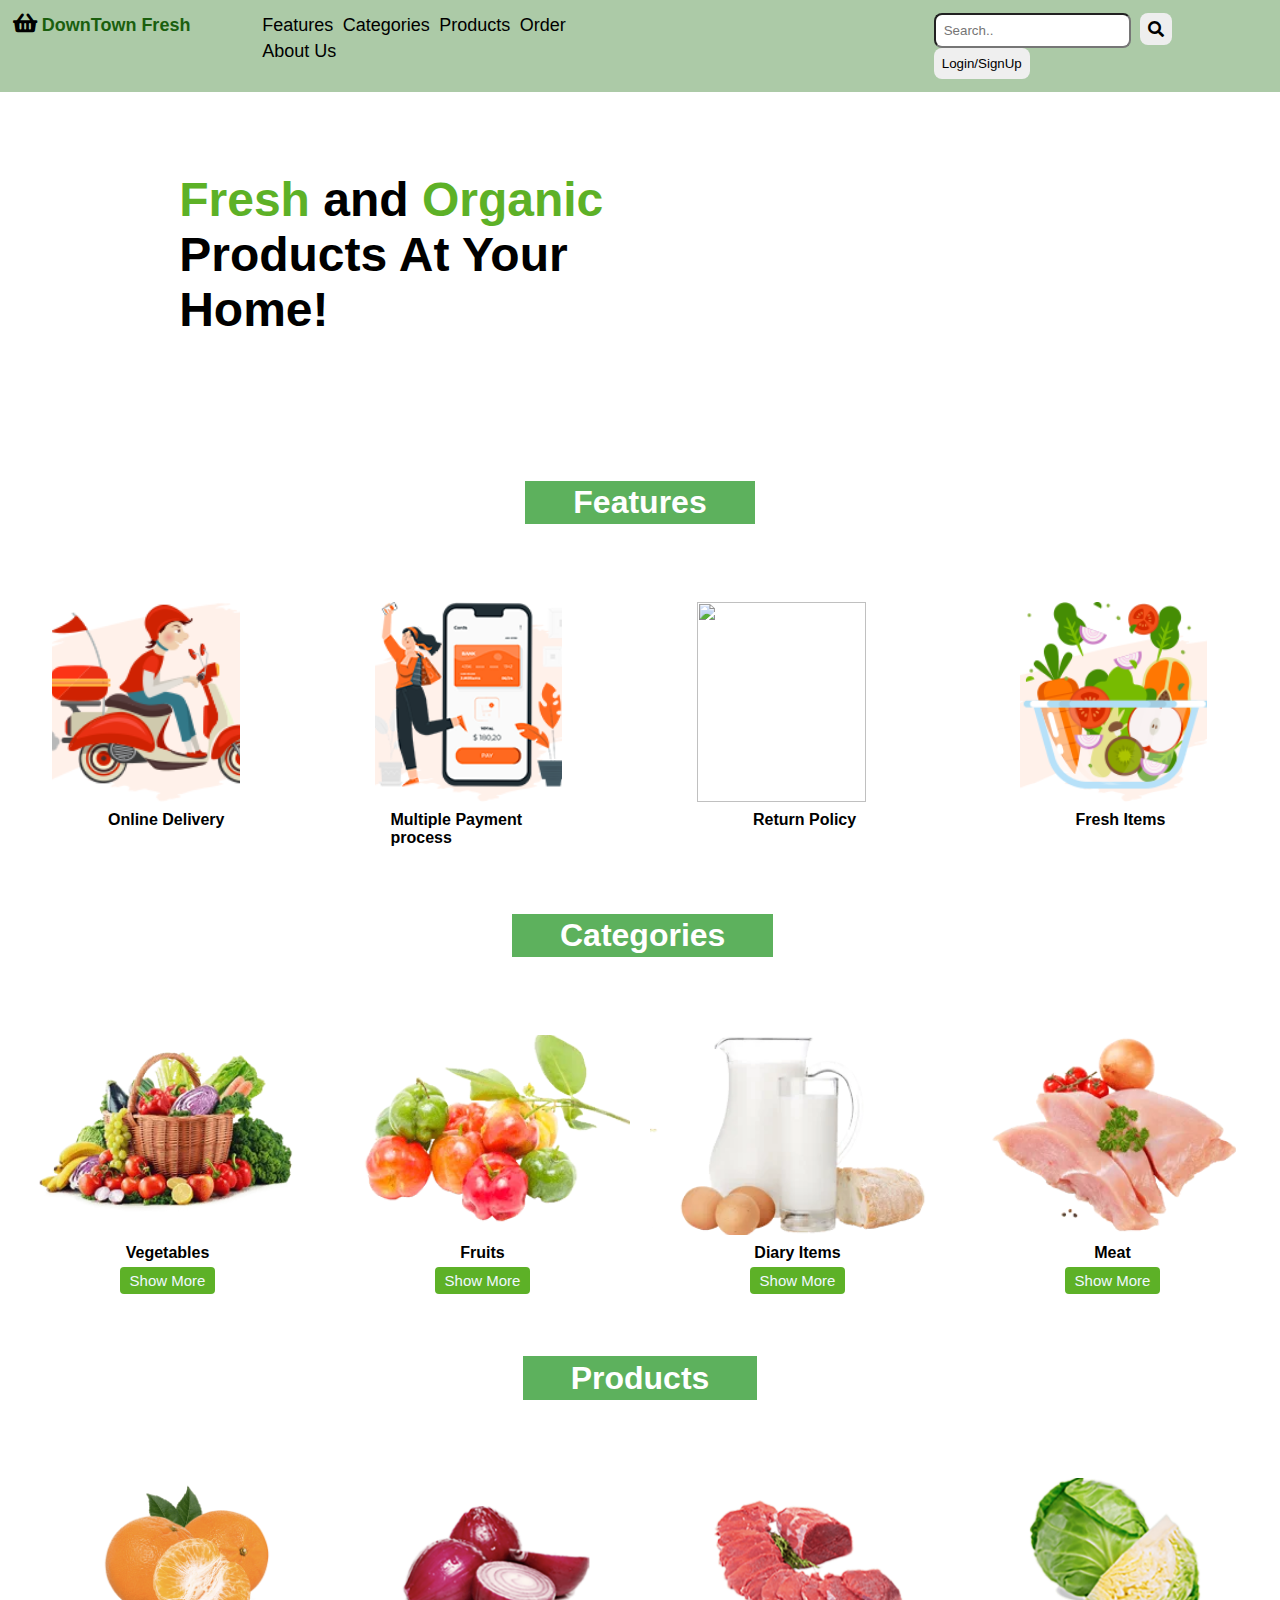
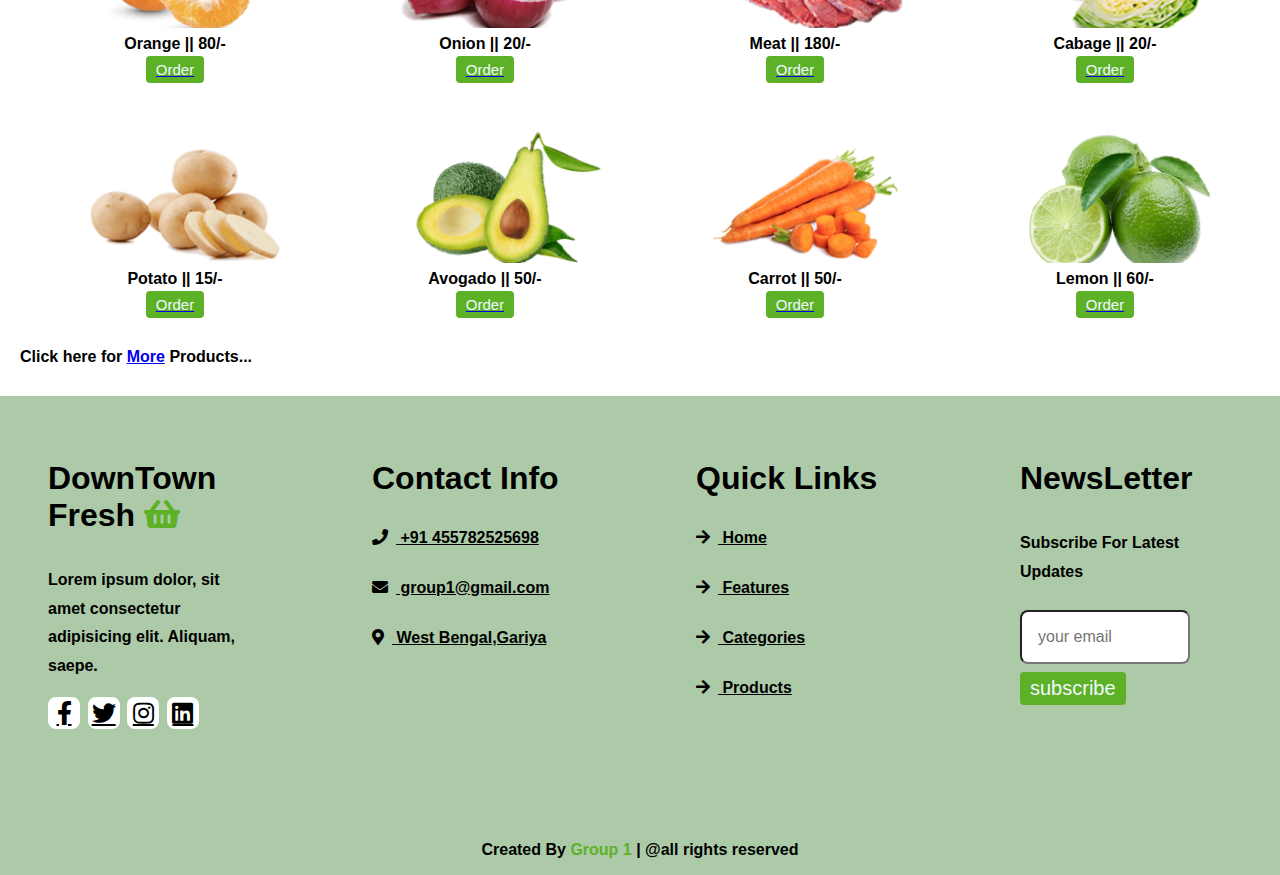
==== index.html @ 93755191 "Add files via upload" ====
<!DOCTYPE html>
<html lang="en">

<head>
    <meta charset="UTF-8">
    <meta http-equiv="X-UA-Compatible" content="IE=edge">
    <meta name="viewport" content="width=device-width, initial-scale=1.0">
    <link rel="stylesheet" href="https://unpkg.com/swiper@7/swiper-bundle.min.css" />

    <!-- font awesome cdn link  -->
    <link rel="stylesheet" href="https://cdnjs.cloudflare.com/ajax/libs/font-awesome/5.15.4/css/all.min.css">

    <title>Grocery App</title>
    <link rel="stylesheet" type="text/css" href="Style.css">
</head>

<body>

    <nav>
        <h1 class="logo"> <i class="fas fa-shopping-basket"></i>DownTown Fresh</h1>
        <ul>

            <a href="#features">
                <li>Features</li>
            </a>
            <a href="#categories">
                <li>Categories</li>
            </a>
            <a href="#products">
                <li>Products</li>
            </a>
            <a href="order.html">
                <li>Order</li>
            </a>
            <a href="#aboutUs">
                <li>About Us</li>
            </a>
        </ul>
        <div class="icons">
            <input type="text" placeholder="Search..">
            <div class="fas fa-search" id="search-btn"></div>
            <!-- <div class="fas fa-user" id="login-btn"></div> -->
            <a href="login.html"><button type="button" class="btn">Login/SignUp</button></a>
        </div>

    </nav>

    <section class="home" id="home">

        <div class="content">
            <h3><span>Fresh</span> and <span>Organic</span> Products At Your Home!</h3>
            <!-- <button type="button" class="btn">Shop Now</button> -->
        </div>

    </section>
    <h1 class="hd-f" id="features"><span>Features</span></h1>
    <section class="features">
        <div class="feature">
            <img src="images/delivery.png">
            <h4>Online Delivery</h4>
        </div>
        <div class="feature">
            <img src="images/online-pay.png">
            <h4 class="payment">Multiple Payment process</h4>
        </div>
        <div class="feature">
            <img src="https://encrypted-tbn0.gstatic.com/images?q=tbn:ANd9GcQfy2dugJ2onGwl-xZr5nXdj823D1UQsza_LA&usqp=CAU">
            <h4>Return Policy</h4>
        </div>
        <div class="feature">
            <img src="images/fresh.png">
            <h4>Fresh Items</h4>
        </div>
    </section>
    <h1 class="hd-c" id="categories"><span>Categories</span></h1>
    <section class="categories">
        <div class="category">
            <img src="images/cat-1.png">
            <h4>Vegetables</h4>
            <button>Show More</button>
        </div>
        <div class="category">
            <img src="images/cat-2.png">
            <h4>Fruits</h4>
            <button>Show More</button>
        </div>
        <div class="category">
            <img src="images/cat-3.png">
            <h4>Diary Items</h4>
            <button>Show More</button>
        </div>
        <div class="category">
            <img src="images/cat-4.png">
            <h4>Meat</h4>
            <button>Show More</button>
        </div>
    </section>

    <h1 class="hd-pro"><span>Products</span></h1>
    <section class="products">
        <div class="product">
            <img src="images/product-1.png">
            <h4>Orange || 80/-</h4>
            <a href="login.html"><button>Order</button></a>
        </div>
        <div class="product">
            <img src="images/product-2.png">
            <h4>Onion || 20/-</h4>
            <a href="login.html"><button>Order</button></a>
        </div>
        <div class="product" id="products">
            <img src="images/product-3.png">
            <h4>Meat || 180/-</h4>
            <a href="login.html"><button>Order</button></a>
        </div>
        <div class="product">
            <img src="images/product-4.png">
            <h4>Cabage || 20/-</h4>
            <a href="login.html"><button>Order</button></a>
        </div>
        <div class="product">
            <img src="images/product-5.png">
            <h4>Potato || 15/-</h4>
            <a href="login.html"><button>Order</button></a>
        </div>
        <div class="product">
            <img src="images/product-6.png">
            <h4>Avogado || 50/-</h4>
            <a href="login.html"><button>Order</button></a>
        </div>
        <div class="product">
            <img src="images/product-7.png">
            <h4>Carrot || 50/-</h4>
            <a href="login.html"><button>Order</button></a>
        </div>
        <div class="product">
            <img src="images/product-8.png">
            <h4>Lemon || 60/-</h4>
            <a href="login.html"><button>Order</button></a>
        </div>
        <div class="more"><b>Click here for <b><a href="#">More</a><b> Products...<b></div>
    </section>

    <section class="footer" id="aboutUs">

        <div class="box-container">

            <div class="box">
                <h3> DownTown Fresh <i class="fas fa-shopping-basket"></i> </h3>
                <p>Lorem ipsum dolor, sit amet consectetur adipisicing elit. Aliquam, saepe.</p>
                <div class="share">
                    <a href="#" class="fab fa-facebook-f"></a>
                    <a href="#" class="fab fa-twitter"></a>
                    <a href="#" class="fab fa-instagram"></a>
                    <a href="#" class="fab fa-linkedin"></a>
                </div>
            </div>

            <div class="box">
                <h3>Contact Info</h3>
                <a href="#" class="links"> <i class="fas fa-phone"></i> +91 455782525698</a>
                <a href="#" class="links"> <i class="fas fa-envelope"></i> group1@gmail.com </a>
                <a href="#" class="links"> <i class="fas fa-map-marker-alt"></i> West Bengal,Gariya </a>
            </div>

            <div class="box">
                <h3>Quick Links</h3>
                <a href="#home" class="links"> <i class="fas fa-arrow-right"></i> Home </a>
                <a href="#features" class="links"> <i class="fas fa-arrow-right"></i> Features </a>
                <a href="#categories" class="links"> <i class="fas fa-arrow-right"></i> Categories </a>
                <a href="#products" class="links"> <i class="fas fa-arrow-right"></i> Products </a>
            </div>

            <div class="box">
                <h3>NewsLetter</h3>
                <p>Subscribe For Latest Updates</p>
                <input type="email" placeholder="your email" class="email">
                <input type="submit" value="subscribe" class="btn">
                <!-- <img src="images/payment.png" class="payment-img" alt=""> -->
            </div>

        </div>

        <div class="credit"> Created By <span> Group 1 </span> | @all rights reserved </div>

    </section>
</body>

</html>
---- Style.css ----
* {
    margin: 0;
    padding: 0;
    font-family: sans-serif;
    box-sizing: border-box;
}

nav {
    display: flex;
    background-color: rgb(172, 202, 167);
    padding: 1%;
}

h1 i {
    color: black;
    margin-left: auto;
    padding-right: 2%;
    font-size: larger;
}

h1 {
    color: rgb(26, 95, 14);
    font-size: large;
    width: 20%;
}

nav ul {
    display: inline-block;
    /* place-items: center; */
    list-style-type: none;
}

nav ul a {
    display: inline-block;
    padding: 2.5px;
    text-decoration: none;
    transition: 0.2s ease-in;
    color: black;
    font-size: large;
}

nav ul a:hover {
    background-color: rgb(93, 201, 93);
    color: aliceblue;
}

nav .icons {
    margin-left: 18rem;
}

nav .icons div {
    height: 2rem;
    width: 2rem;
    line-height: 2rem;
    border-radius: .5rem;
    background: #eee;
    color: black;
    font-size: 1rem;
    margin-left: .3rem;
    cursor: pointer;
    text-align: center;
}

nav .icons div:hover {
    background: rgb(93, 177, 39);
    color: #fff;
}

nav .icons input {
    padding: .5rem;
    border-radius: .5rem;
}

nav .icons button {
    padding: .5rem;
    border-radius: .5rem;
    border: none;
}

nav .icons button:hover {
    background: rgb(93, 177, 39);
    color: #fff;
}

.home {
    display: flex;
    align-items: center;
    justify-content: center;
    background: url(https://www.fultonbank.com/-/media/Feature/Teaser/Education-Center/Budget/Groceries_TN.ashx) no-repeat;
    background-position: center;
    background-size: cover;
    padding-top: 5rem;
    padding-bottom: 7rem;
    height: auto;
}

.home .content {
    width: 60rem;
}

.home .content h3 {
    color: black;
    font-size: 3rem;
    margin-left: 2%;
    margin-right: 50%;
}

.home .content h3 span {
    color: rgb(93, 177, 39);
}

.home .content p {
    color: var(--light-color);
    font-size: 1.7rem;
    padding: 1rem 0;
    line-height: 1.8;
}

.home .btn {
    margin-top: 10%;
    display: inline-block;
    background-color: rgb(215, 228, 213);
    border-radius: 1rem;
    font-size: large;
    width: 10%;
    height: 30%;
    margin-left: 2%;
    margin-right: 50%;
}

.home .btn:hover {
    background-color: rgb(93, 177, 39);
    color: aliceblue;
}

.hd-pro {
    text-align: center;
    padding: 2rem 0;
    padding-bottom: 3rem;
    font-size: 2rem;
    color: rgb(12, 12, 12);
    margin-left: 40%;
}

.hd-pro span {
    background: rgb(93, 177, 93);
    color: #fff;
    display: inline-block;
    padding: .2rem 3rem;
}

.hd-c {
    text-align: center;
    padding: 2rem 0;
    padding-bottom: 3rem;
    font-size: 2rem;
    color: rgb(12, 12, 12);
    margin-left: 40%;
}

.hd-c span {
    background: rgb(93, 177, 93);
    color: #fff;
    display: inline-block;
    padding: .2rem 3rem;
}

.hd-f {
    text-align: center;
    padding: 2rem 0;
    padding-bottom: 3rem;
    font-size: 2rem;
    color: rgb(12, 12, 12);
    margin-left: 40%;
}

.hd-f span {
    background: rgb(93, 177, 93);
    color: #fff;
    display: inline-block;
    padding: .2rem 3rem;
}

.products {
    display: grid;
    grid-template-columns: repeat(4, 1fr);
    padding: 30px 20px;
    /* grid-column-gap: 5px; */
    grid-row-gap: 30px;
}

.product img {
    width: 100%;
    height: 150px;
    padding-left:20px ;
    object-fit: cover;
    cursor: pointer;
    transition: 0.2s ease;
}

.product img:hover {
    transform: scale(1.08);
}

.product h4 {
    padding: 3px;
    text-align: center;
}

.product button {
    padding: 5px 10px;
    border: none;
    outline: none;
    background-color: rgb(93, 177, 39);
    color: aliceblue;
    cursor: pointer;
    border-radius: 4px;
    font-size: 15px;
    display: block;
    margin: 0 auto;
    transition: 0.2s all;
}

.product button:hover {
    transform: scale(1.08);
}

.categories {
    display: grid;
    grid-template-columns: repeat(4, 1fr);
    padding: 30px 20px;
    grid-column-gap: 20px;
    grid-row-gap: 30px;
}

.category img {
    width: 100%;
    height: 200px;
    object-fit: cover;
    cursor: pointer;
    transition: 0.2s ease;
}

.category img:hover {
    transform: scale(1.08);
}

.category h4 {
    padding: 5px;
    text-align: center;
}

.category button {
    padding: 5px 10px;
    border: none;
    outline: none;
    background-color: rgb(93, 177, 39);
    color: aliceblue;
    cursor: pointer;
    border-radius: 4px;
    font-size: 15px;
    display: block;
    margin: 0 auto;
    transition: 0.2s all;
}

.category button:hover {
    transform: scale(1.08);
}

.features {
    display: grid;
    grid-template-columns: repeat(4, 1fr);
    padding: 30px 20px;
    grid-column-gap: 50px;
    grid-row-gap: 30px;
}

.feature {
    padding-left: 2rem;
    padding-right: 2rem;
    position: center;
}

.feature .payment {
    padding-left: 1rem;
}

.feature img {
    width: 90%;
    height: 200px;
    object-fit: cover;
    cursor: pointer;
    transition: 0.2s ease;
}

.feature img:hover {
    transform: scale(1.08);
}

.feature h4 {
    padding: 5px;
    /* text-align: center; */
    padding-left: 3.5rem;
}

.footer {
    background: rgb(172, 202, 167);
}

.footer .box-container {
    display: grid;
    grid-template-columns: repeat(auto-fit, minmax(10rem, 1fr));
    gap: 1rem;
}

.footer .box-container .box {
    padding: 3rem;
}

.footer .box-container .box h3 {
    font-size: 2rem;
    color: black;
    padding: 1rem 0;
}

.footer .box-container .box h3 i {
    color: rgb(93, 177, 39);
}

.footer .box-container .box .links {
    display: block;
    font-size: 1rem;
    color: black;
    padding: 1rem 0;
}

.footer .box-container .box .links i {
    color: black;
    padding-right: .5rem;
}

.footer .box-container .box .links:hover i {
    padding-right: 2rem;
    color: rgb(93, 177, 39);
}

.footer .box-container .box p {
    line-height: 1.8;
    font-size: 1rem;
    color: black;
    padding: 1rem 0;
}

.footer .box-container .box .share a {
    height: 2rem;
    width: 2rem;
    line-height: 2rem;
    border-radius: .5rem;
    font-size: 1.5rem;
    color: black;
    margin-right: .2rem;
    background: white;
    text-align: center;
}

.footer .box-container .box .share a:hover {
    background: rgb(93, 177, 39);
    color: #fff;
}

.footer .box-container .box .email {
    width: 80%;
    margin: .5rem 0;
    padding: 1rem;
    border-radius: .5rem;
    background: white;
    font-size: 1rem;
    color: black;
    text-transform: none;
}

.footer .box-container .box .payment-img {
    margin-top: 2rem;
    height: 3rem;
    display: block;
}

.footer .credit {
    text-align: center;
    margin-top: 2rem;
    padding: 1rem;
    padding-top: 2rem;
    font-size: 1rem;
    color: black;
    border-top: rgb(93, 177, 39);
}

.footer .credit span {
    color: rgb(93, 177, 39);
}

.footer .box .btn {
    padding: 5px 10px;
    border: none;
    outline: none;
    background-color: rgb(93, 177, 39);
    color: aliceblue;
    cursor: pointer;
    border-radius: 4px;
    font-size: 20px;
    margin: 0 auto;
    transition: 0.2s all;
}

.footer .box .btn:hover {
    transform: scale(1.08);
}

@media screen and (max-width:1000px) {
    .products {
        grid-template-columns: repeat(2, 1fr);
    }
    .features {
        grid-template-columns: repeat(2, 1fr);
    }
    .categories {
        grid-template-columns: repeat(2, 1fr);
    }
}

@media screen and (max-width:760px) {
    nav ul a {
        padding: 5px;
        text-decoration: none;
        transition: 0.2s ease-in;
        color: black;
        font-size: larger;
    }
    nav .icons {
        margin-left: 5rem;
    }
    .products {
        grid-template-columns: repeat(1, 1fr);
    }
    .features {
        grid-template-columns: repeat(1, 1fr);
    }
    .footer {
        text-align: center;
        grid-template-columns: repeat(2, 1fr);
    }
    .categories {
        grid-template-columns: repeat(1, 1fr);
    }
    .icons input {
        display: none;
    }
}

@media (max-width:450px) {
    /* html {
        font-size: 50%;
    } */
    .heading {
        font-size: 2.5rem;
    }
    .footer {
        text-align: center;
        grid-template-columns: repeat(2, 1fr);
    }
    .footer .box-container .box .payment-img {
        margin: 2rem auto;
    }
}
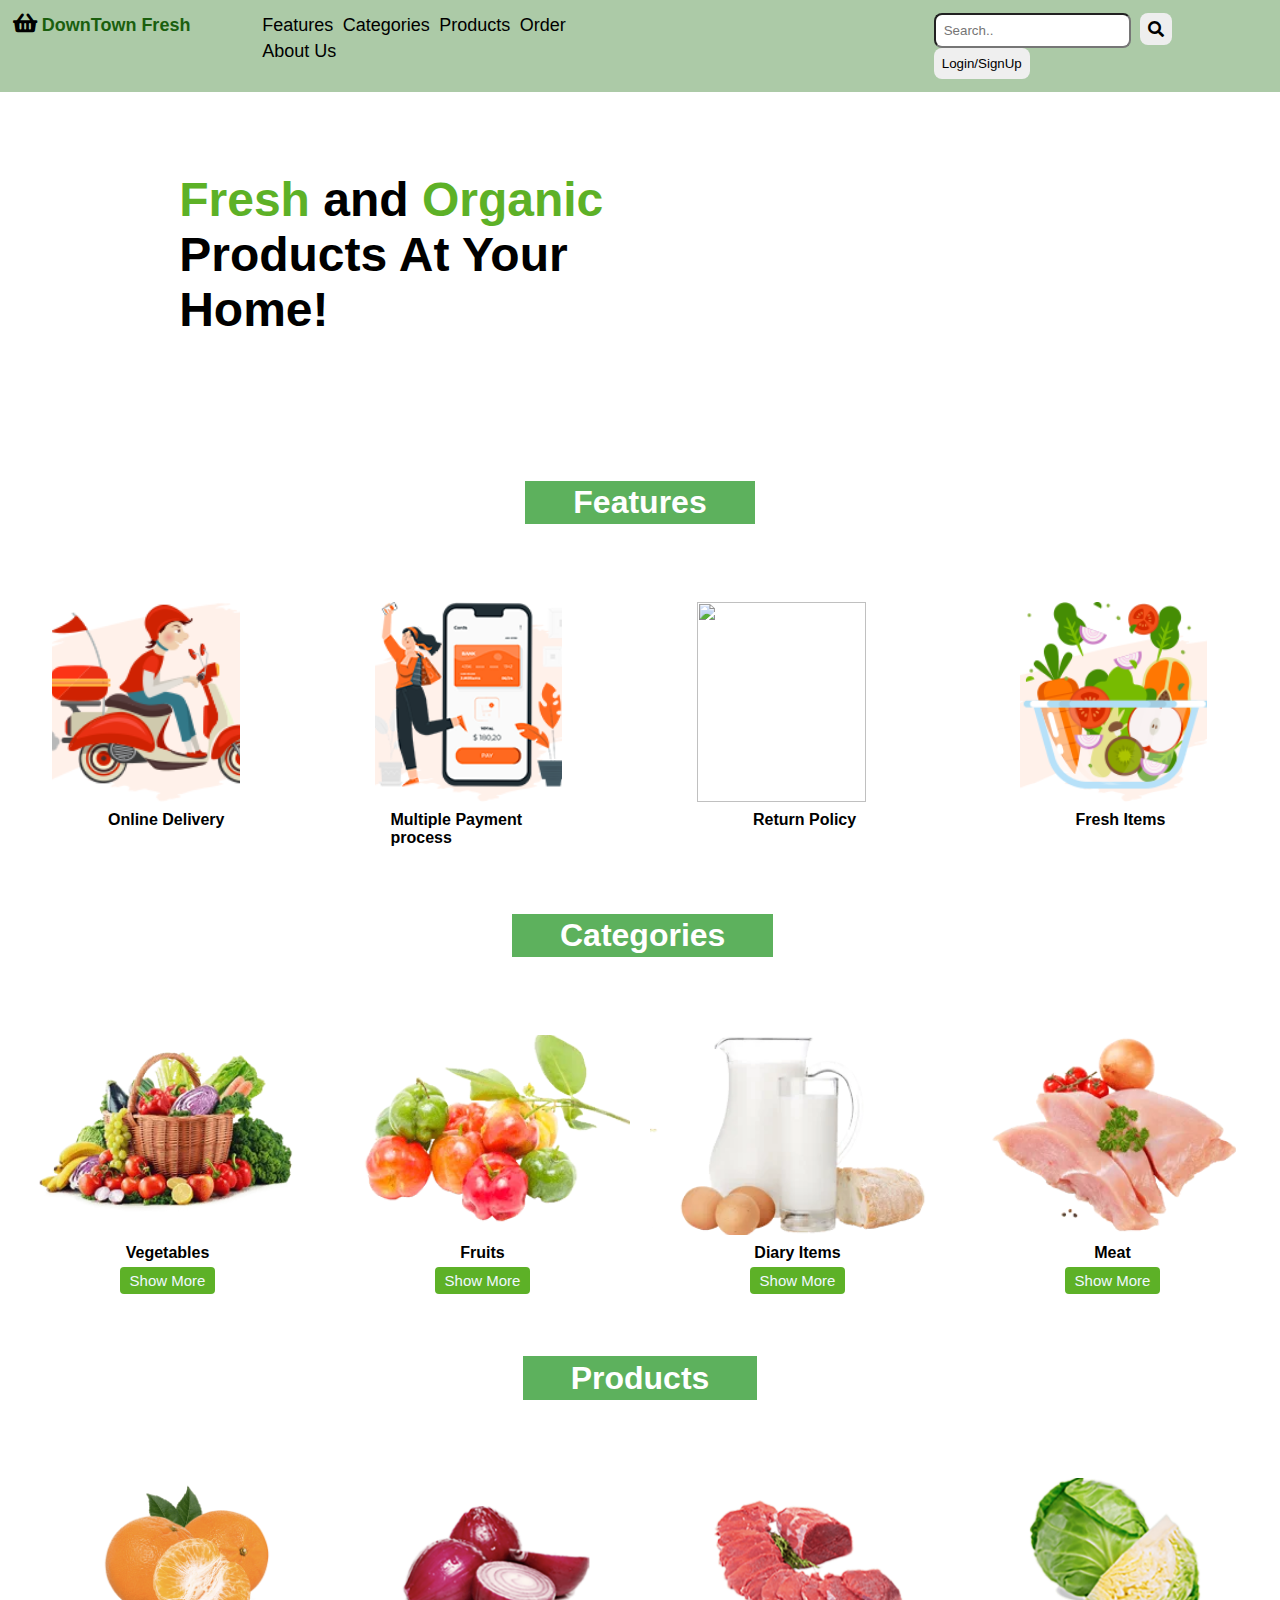
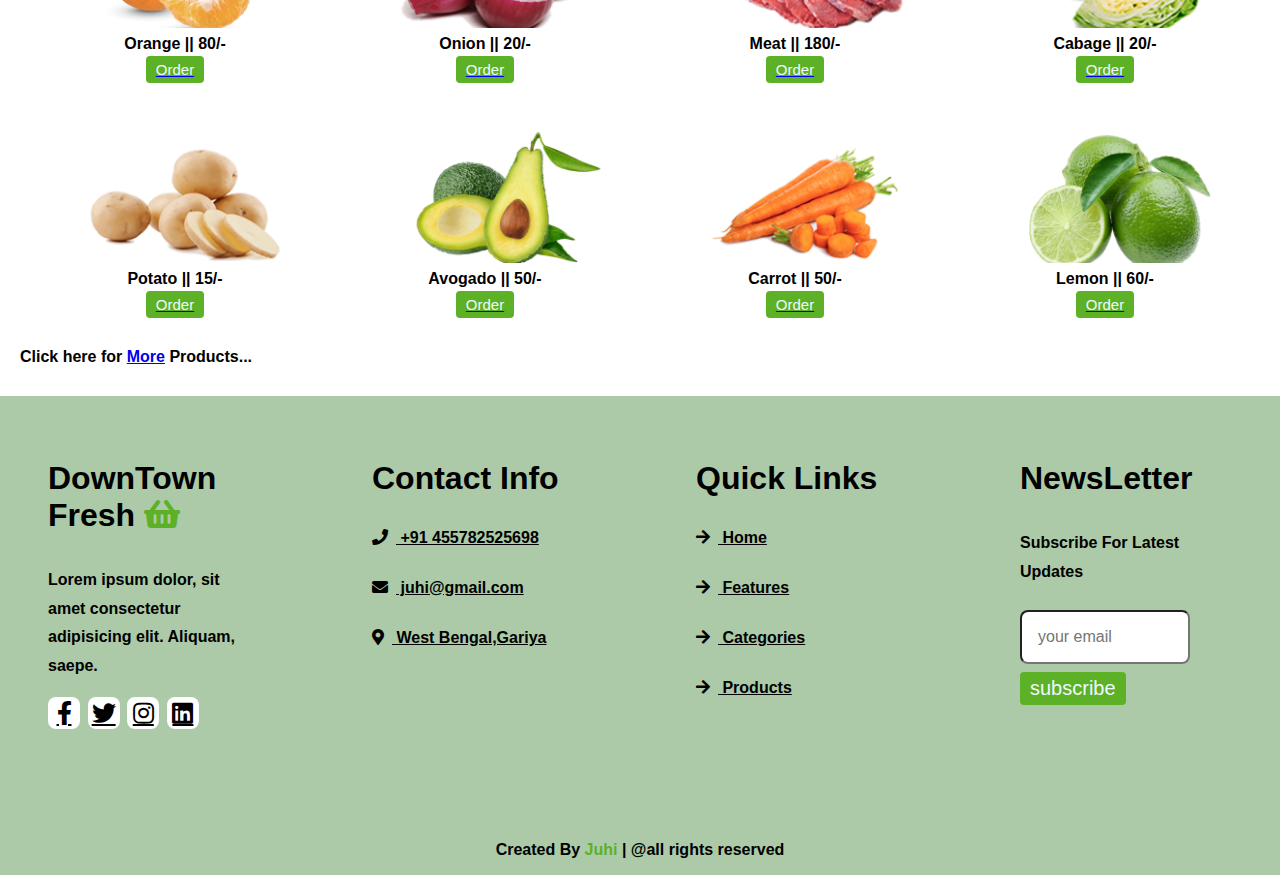
==== commit fd558678: "Update index.html" ====
--- a/index.html
+++ b/index.html
@@ -159,7 +159,7 @@
             <div class="box">
                 <h3>Contact Info</h3>
                 <a href="#" class="links"> <i class="fas fa-phone"></i> +91 455782525698</a>
-                <a href="#" class="links"> <i class="fas fa-envelope"></i> group1@gmail.com </a>
+                <a href="#" class="links"> <i class="fas fa-envelope"></i> juhi@gmail.com </a>
                 <a href="#" class="links"> <i class="fas fa-map-marker-alt"></i> West Bengal,Gariya </a>
             </div>
 
@@ -181,9 +181,9 @@
 
         </div>
 
-        <div class="credit"> Created By <span> Group 1 </span> | @all rights reserved </div>
+        <div class="credit"> Created By <span> Juhi </span> | @all rights reserved </div>
 
     </section>
 </body>
 
-</html>+</html>
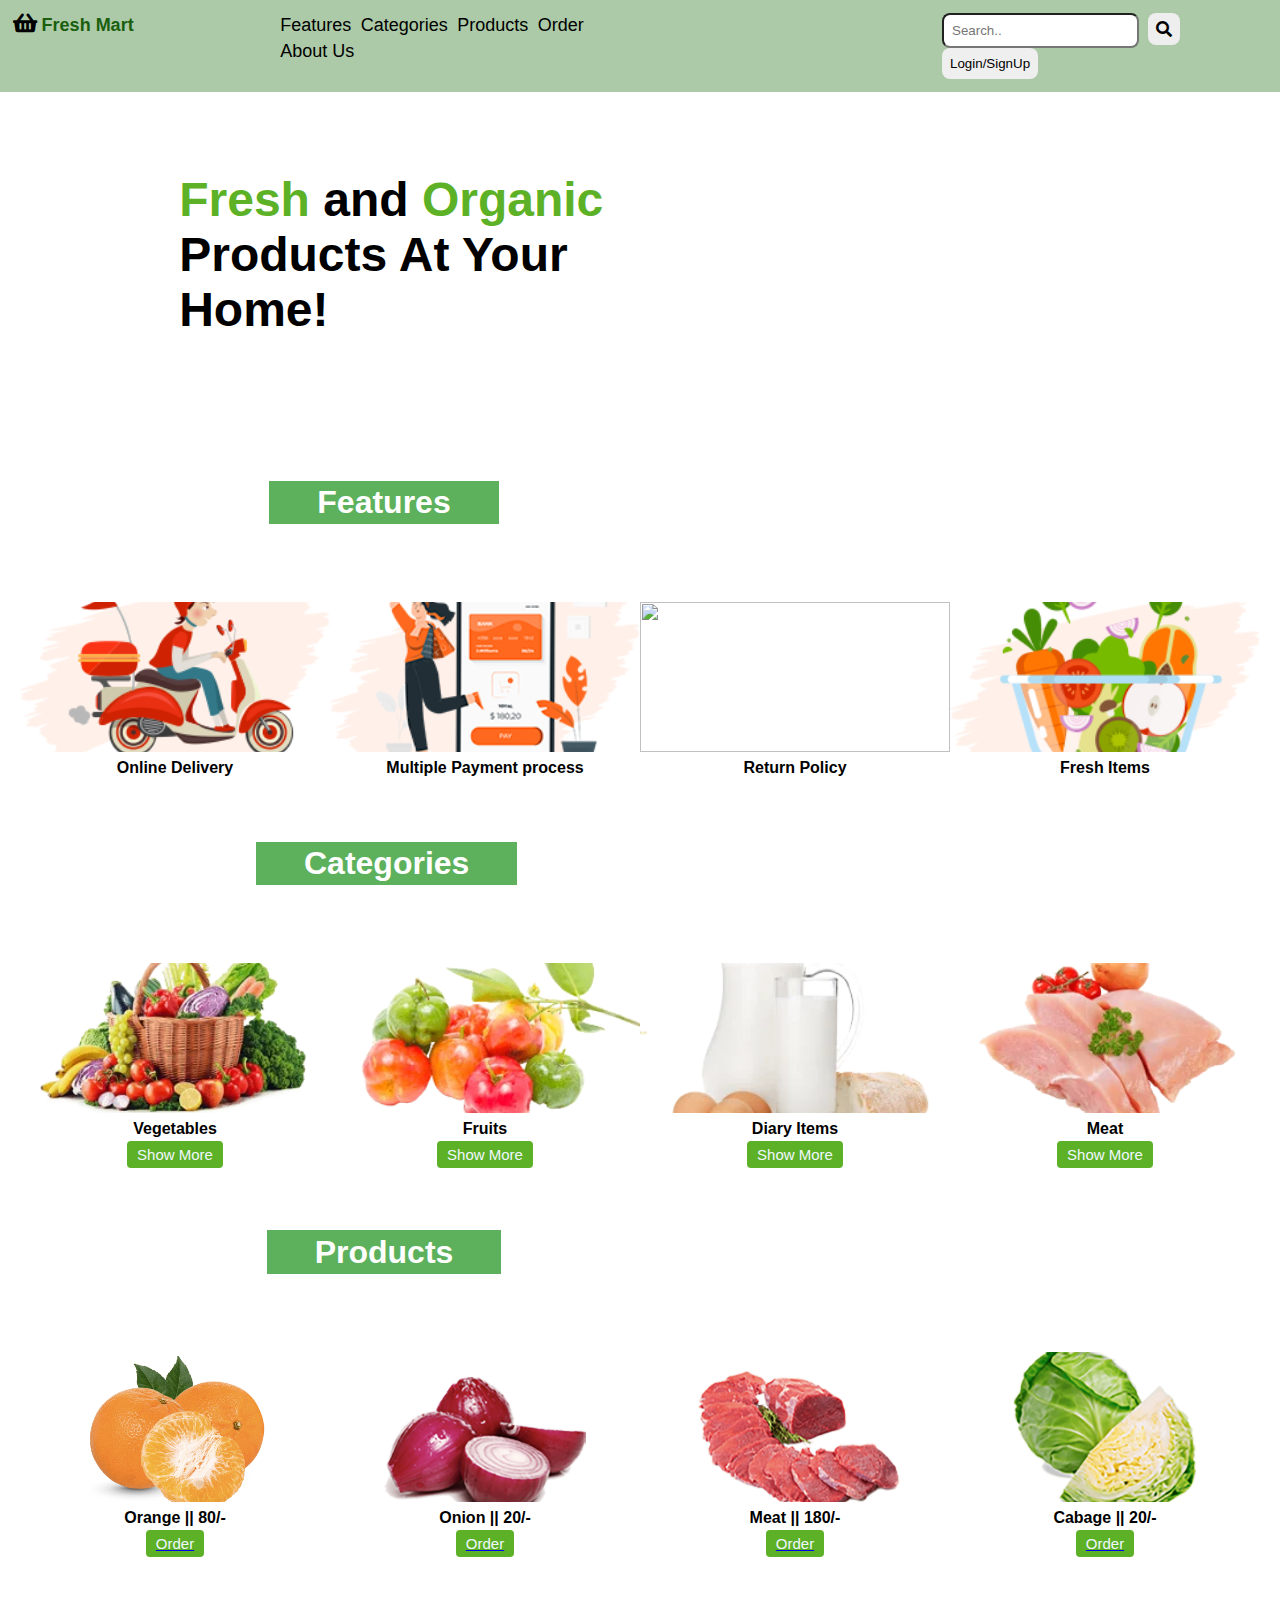
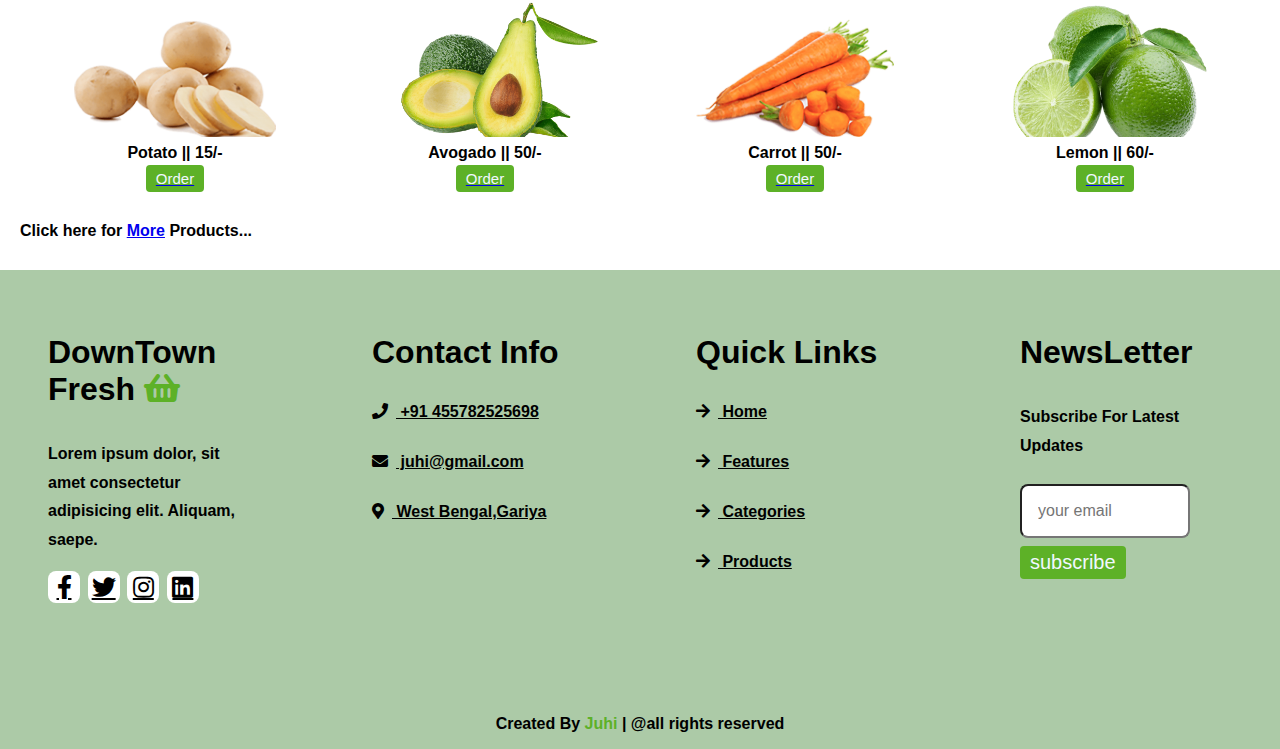
==== commit 4dd584a1: "Add files via upload" ====
--- a/index.html
+++ b/index.html
@@ -17,7 +17,7 @@
 <body>
 
     <nav>
-        <h1 class="logo"> <i class="fas fa-shopping-basket"></i>DownTown Fresh</h1>
+        <h1 class="logo"> <i class="fas fa-shopping-basket"></i>Fresh Mart</h1>
         <ul>
 
             <a href="#features">
--- a/Style.css
+++ b/Style.css
@@ -26,8 +26,8 @@
 
 nav ul {
     display: inline-block;
-    /* place-items: center; */
     list-style-type: none;
+    padding-left: 1.5rem;
 }
 
 nav ul a {
@@ -133,47 +133,19 @@
     color: aliceblue;
 }
 
-.hd-pro {
+.hd-pro,
+.hd-c,
+.hd-f {
     text-align: center;
     padding: 2rem 0;
     padding-bottom: 3rem;
     font-size: 2rem;
     color: rgb(12, 12, 12);
-    margin-left: 40%;
-}
-
-.hd-pro span {
-    background: rgb(93, 177, 93);
-    color: #fff;
-    display: inline-block;
-    padding: .2rem 3rem;
-}
-
-.hd-c {
-    text-align: center;
-    padding: 2rem 0;
-    padding-bottom: 3rem;
-    font-size: 2rem;
-    color: rgb(12, 12, 12);
-    margin-left: 40%;
-}
-
-.hd-c span {
-    background: rgb(93, 177, 93);
-    color: #fff;
-    display: inline-block;
-    padding: .2rem 3rem;
-}
-
-.hd-f {
-    text-align: center;
-    padding: 2rem 0;
-    padding-bottom: 3rem;
-    font-size: 2rem;
-    color: rgb(12, 12, 12);
-    margin-left: 40%;
-}
-
+    margin-left: 20%;
+}
+
+.hd-pro span,
+.hd-c span,
 .hd-f span {
     background: rgb(93, 177, 93);
     color: #fff;
@@ -181,33 +153,41 @@
     padding: .2rem 3rem;
 }
 
-.products {
+.products,
+.categories,
+.features {
     display: grid;
     grid-template-columns: repeat(4, 1fr);
     padding: 30px 20px;
-    /* grid-column-gap: 5px; */
     grid-row-gap: 30px;
 }
 
-.product img {
+.product img,
+.category img,
+.feature img {
     width: 100%;
     height: 150px;
-    padding-left:20px ;
     object-fit: cover;
     cursor: pointer;
     transition: 0.2s ease;
 }
 
-.product img:hover {
+.product img:hover,
+.category img:hover,
+.feature img:hover {
     transform: scale(1.08);
 }
 
-.product h4 {
+.product h4,
+.category h4,
+.feature h4 {
     padding: 3px;
     text-align: center;
 }
 
-.product button {
+.product button,
+.category button,
+.feature button {
     padding: 5px 10px;
     border: none;
     outline: none;
@@ -221,87 +201,10 @@
     transition: 0.2s all;
 }
 
-.product button:hover {
+.product button:hover,
+.category button:hover,
+.feature button:hover {
     transform: scale(1.08);
-}
-
-.categories {
-    display: grid;
-    grid-template-columns: repeat(4, 1fr);
-    padding: 30px 20px;
-    grid-column-gap: 20px;
-    grid-row-gap: 30px;
-}
-
-.category img {
-    width: 100%;
-    height: 200px;
-    object-fit: cover;
-    cursor: pointer;
-    transition: 0.2s ease;
-}
-
-.category img:hover {
-    transform: scale(1.08);
-}
-
-.category h4 {
-    padding: 5px;
-    text-align: center;
-}
-
-.category button {
-    padding: 5px 10px;
-    border: none;
-    outline: none;
-    background-color: rgb(93, 177, 39);
-    color: aliceblue;
-    cursor: pointer;
-    border-radius: 4px;
-    font-size: 15px;
-    display: block;
-    margin: 0 auto;
-    transition: 0.2s all;
-}
-
-.category button:hover {
-    transform: scale(1.08);
-}
-
-.features {
-    display: grid;
-    grid-template-columns: repeat(4, 1fr);
-    padding: 30px 20px;
-    grid-column-gap: 50px;
-    grid-row-gap: 30px;
-}
-
-.feature {
-    padding-left: 2rem;
-    padding-right: 2rem;
-    position: center;
-}
-
-.feature .payment {
-    padding-left: 1rem;
-}
-
-.feature img {
-    width: 90%;
-    height: 200px;
-    object-fit: cover;
-    cursor: pointer;
-    transition: 0.2s ease;
-}
-
-.feature img:hover {
-    transform: scale(1.08);
-}
-
-.feature h4 {
-    padding: 5px;
-    /* text-align: center; */
-    padding-left: 3.5rem;
 }
 
 .footer {
@@ -417,59 +320,28 @@
     transform: scale(1.08);
 }
 
-@media screen and (max-width:1000px) {
-    .products {
-        grid-template-columns: repeat(2, 1fr);
-    }
+@media only screen and (max-width: 480px) {
+    nav .icons {
+        margin-left: 3rem;
+    }
+    .products,
+    .categories,
+    .features {
+        grid-template-columns: repeat(1, 1fr);
+    }
+}
+
+@media only screen and (min-width: 481px) and (max-width: 767px) {
+    nav ul a {
+        padding: 5px;
+        font-size: larger;
+    }
+    nav .icons {
+        margin-left: 5rem;
+    }
+    .products,
+    .categories,
     .features {
         grid-template-columns: repeat(2, 1fr);
     }
-    .categories {
-        grid-template-columns: repeat(2, 1fr);
-    }
-}
-
-@media screen and (max-width:760px) {
-    nav ul a {
-        padding: 5px;
-        text-decoration: none;
-        transition: 0.2s ease-in;
-        color: black;
-        font-size: larger;
-    }
-    nav .icons {
-        margin-left: 5rem;
-    }
-    .products {
-        grid-template-columns: repeat(1, 1fr);
-    }
-    .features {
-        grid-template-columns: repeat(1, 1fr);
-    }
-    .footer {
-        text-align: center;
-        grid-template-columns: repeat(2, 1fr);
-    }
-    .categories {
-        grid-template-columns: repeat(1, 1fr);
-    }
-    .icons input {
-        display: none;
-    }
-}
-
-@media (max-width:450px) {
-    /* html {
-        font-size: 50%;
-    } */
-    .heading {
-        font-size: 2.5rem;
-    }
-    .footer {
-        text-align: center;
-        grid-template-columns: repeat(2, 1fr);
-    }
-    .footer .box-container .box .payment-img {
-        margin: 2rem auto;
-    }
-}+}
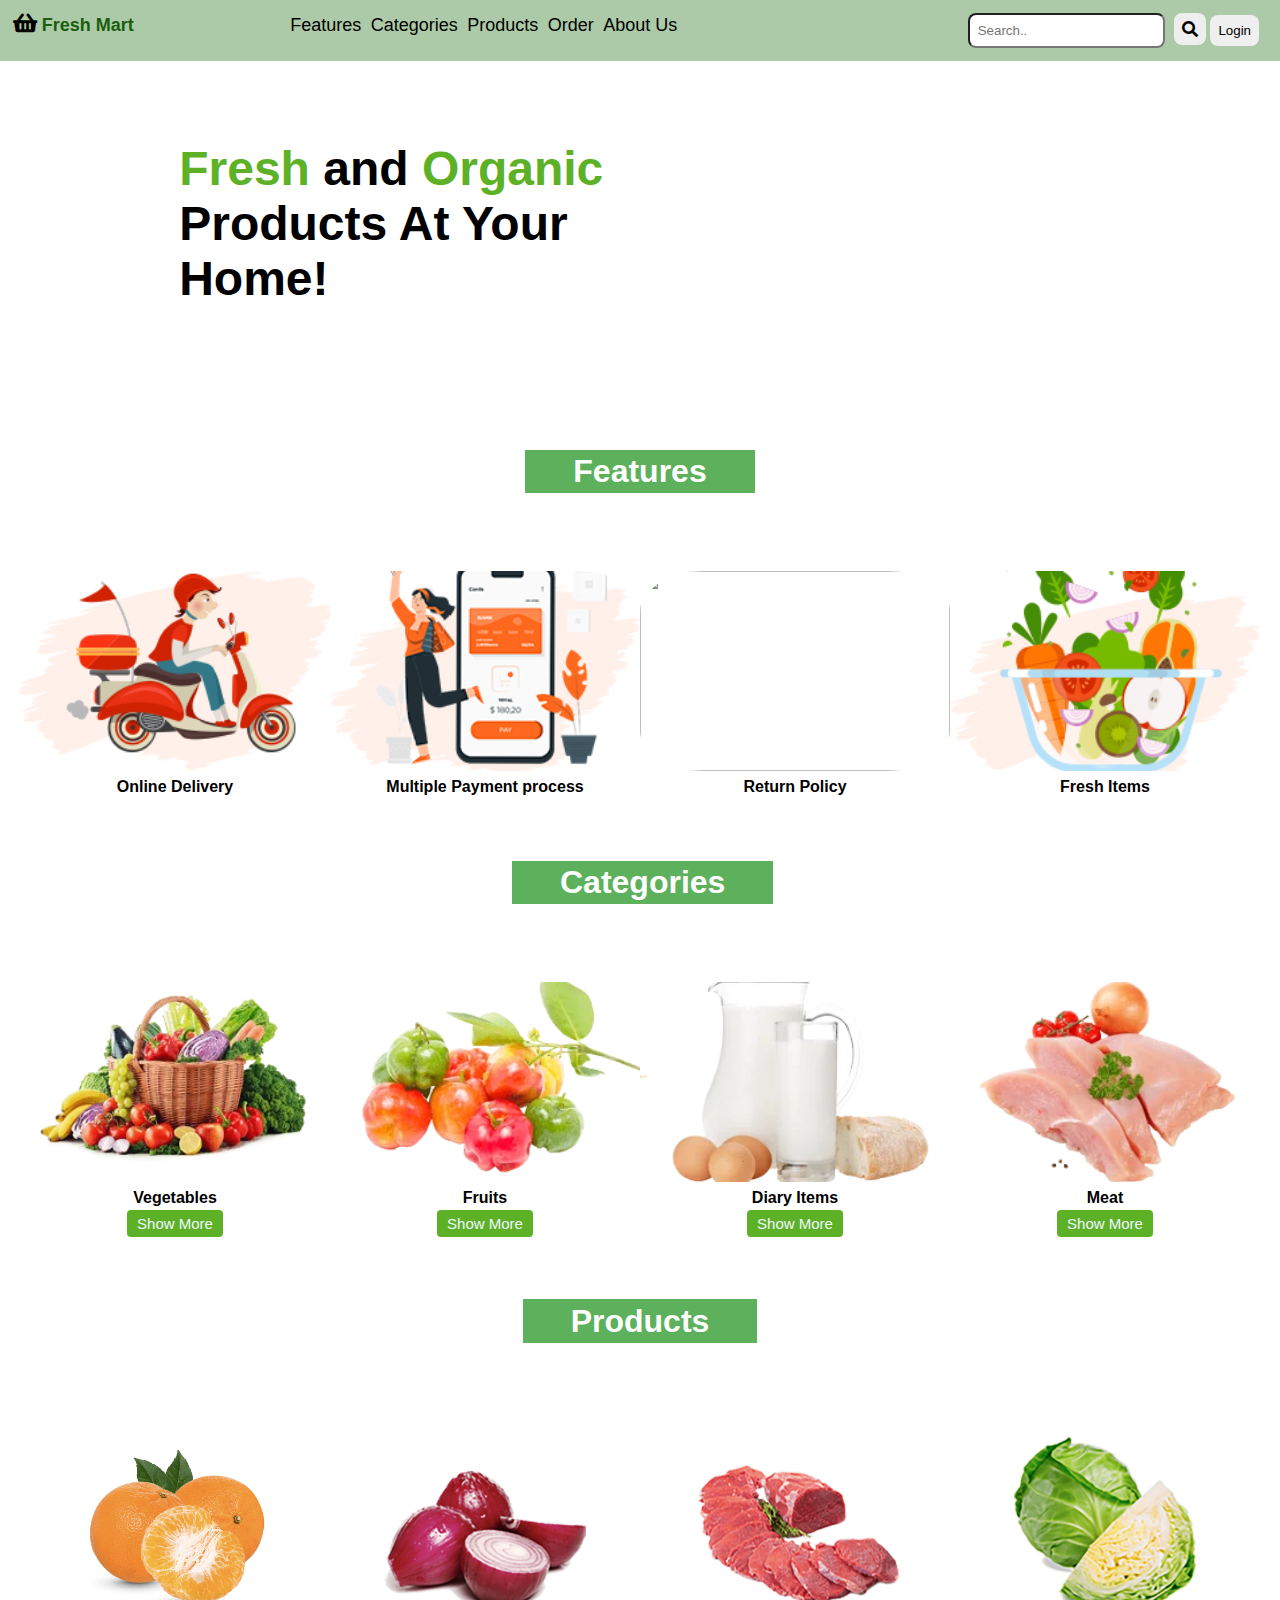
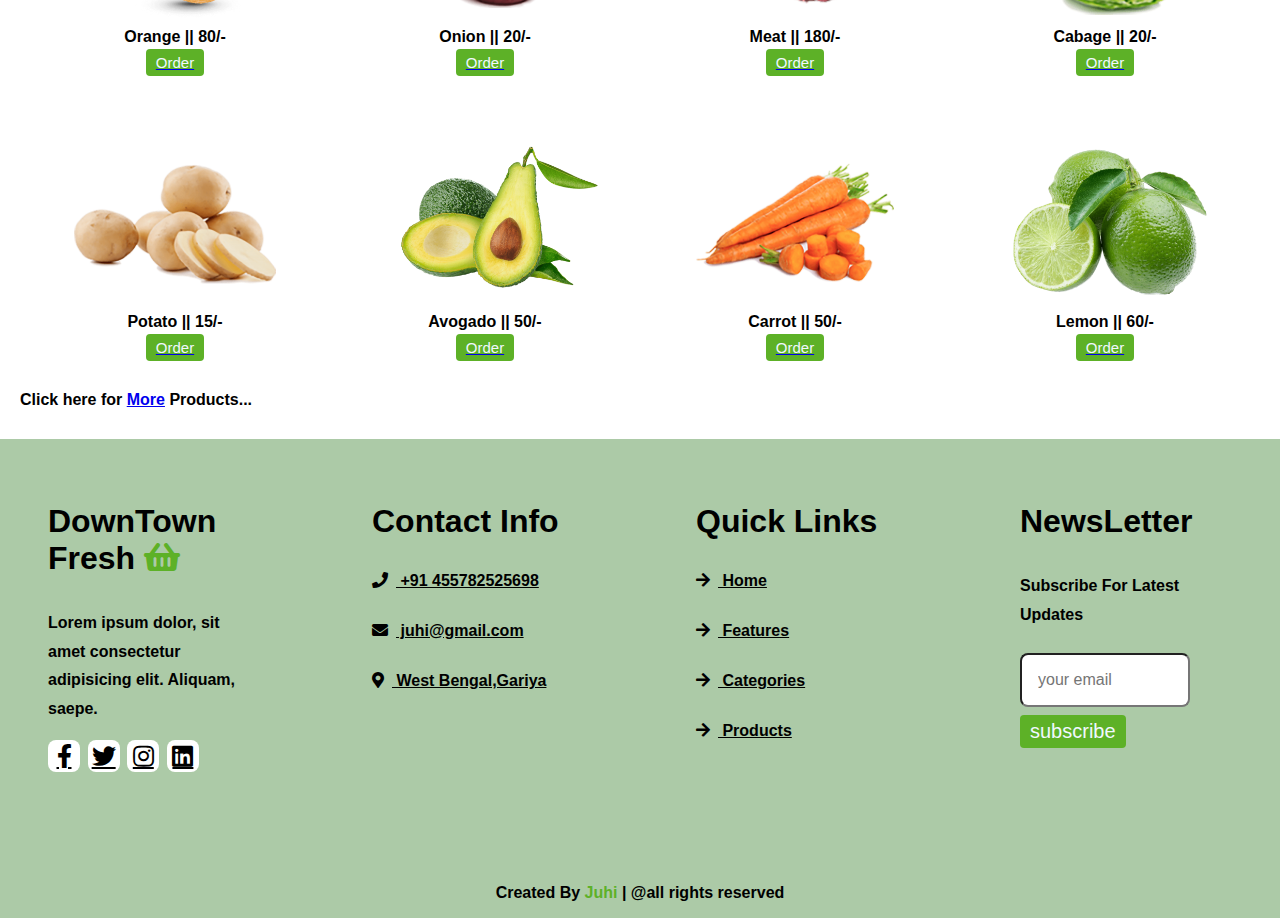
==== commit 2a61c6b6: "Add files via upload" ====
--- a/index.html
+++ b/index.html
@@ -40,7 +40,7 @@
             <input type="text" placeholder="Search..">
             <div class="fas fa-search" id="search-btn"></div>
             <!-- <div class="fas fa-user" id="login-btn"></div> -->
-            <a href="login.html"><button type="button" class="btn">Login/SignUp</button></a>
+            <a href="login.html"><button type="button" class="btn">Login</button></a>
         </div>
 
     </nav>
--- a/Style.css
+++ b/Style.css
@@ -141,7 +141,7 @@
     padding-bottom: 3rem;
     font-size: 2rem;
     color: rgb(12, 12, 12);
-    margin-left: 20%;
+    margin-left: 40%;
 }
 
 .hd-pro span,
@@ -166,10 +166,11 @@
 .category img,
 .feature img {
     width: 100%;
-    height: 150px;
+    height: 200px;
     object-fit: cover;
     cursor: pointer;
     transition: 0.2s ease;
+    border-radius: 20%;
 }
 
 .product img:hover,
@@ -328,7 +329,36 @@
     .categories,
     .features {
         grid-template-columns: repeat(1, 1fr);
-    }
+        /* width: 70%; */
+        height: 90%;
+        /* padding-left: 100px; */
+    }
+    h3{
+        width: 100%;
+    }
+    .home .content h3 {
+        color: black;
+        font-size: 2rem;
+        margin-left: 2%;
+        width: 100%;
+        /* margin-right: 50%; */
+    }
+    .hd-pro,
+    .hd-c,
+    .hd-f {
+        text-align: center;
+        padding: 2rem 0;
+        padding-bottom: 3rem;
+        font-size: 2rem;
+        /* color: rgb(12, 12, 12); */
+        margin-left: 10%;
+    }
+    nav .icons input {
+        /* padding: .5rem;
+        border-radius: .5rem; */
+        display: none;
+    }
+    
 }
 
 @media only screen and (min-width: 481px) and (max-width: 767px) {
